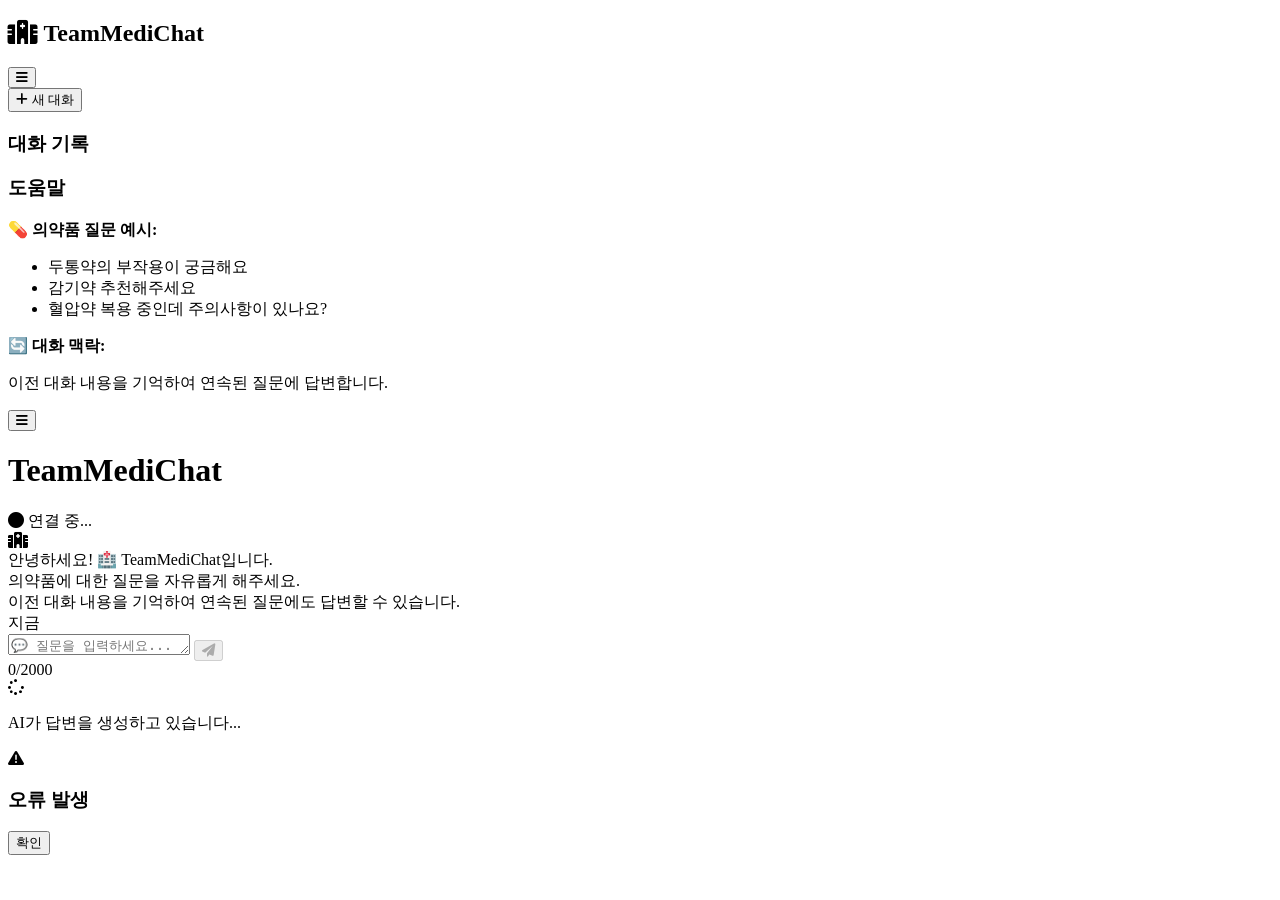
==== Pill'sGood/static/chat.html @ 1d1ced01 "대규모 업데이트: 웹 서버, 채팅 인터페이스, 새로운 노드들 추가 및 기존 노드들 개선" ====
<!DOCTYPE html>
<html lang="ko">
<head>
    <meta charset="UTF-8">
    <meta name="viewport" content="width=device-width, initial-scale=1.0">
    <title>TeamMediChat - 의약품 상담 시스템</title>
    <link rel="stylesheet" href="/static/chat.css">
    <link href="https://cdnjs.cloudflare.com/ajax/libs/font-awesome/6.0.0/css/all.min.css" rel="stylesheet">
</head>
<body>
    <div class="chat-container">
        <!-- 사이드바 -->
        <div class="sidebar" id="sidebar">
            <div class="sidebar-header">
                <h2><i class="fas fa-hospital"></i> TeamMediChat</h2>
                <button class="sidebar-toggle" id="sidebarToggle">
                    <i class="fas fa-bars"></i>
                </button>
            </div>
            
            <div class="sidebar-content">
                <!-- 새 세션 버튼 -->
                <div class="new-session-section">
                    <button class="new-session-btn" id="newSessionBtn">
                        <i class="fas fa-plus"></i> 새 대화
                    </button>
                </div>
                
                <!-- 세션 목록 -->
                <div class="sessions-section">
                    <h3>대화 기록</h3>
                    <div class="sessions-list" id="sessionsList">
                        <!-- 세션들이 여기에 동적으로 추가됨 -->
                    </div>
                </div>
                
                <!-- 도움말 -->
                <div class="help-section">
                    <h3>도움말</h3>
                    <div class="help-content">
                        <p><strong>💊 의약품 질문 예시:</strong></p>
                        <ul>
                            <li>두통약의 부작용이 궁금해요</li>
                            <li>감기약 추천해주세요</li>
                            <li>혈압약 복용 중인데 주의사항이 있나요?</li>
                        </ul>
                        <p><strong>🔄 대화 맥락:</strong></p>
                        <p>이전 대화 내용을 기억하여 연속된 질문에 답변합니다.</p>
                    </div>
                </div>
            </div>
        </div>
        
        <!-- 메인 채팅 영역 -->
        <div class="main-chat">
            <!-- 채팅 헤더 -->
            <div class="chat-header">
                <div class="chat-header-left">
                    <button class="sidebar-toggle-mobile" id="sidebarToggleMobile">
                        <i class="fas fa-bars"></i>
                    </button>
                    <h1>TeamMediChat</h1>
                </div>
                <div class="chat-header-right">
                    <span class="session-info" id="sessionInfo">
                        <i class="fas fa-circle"></i> 연결 중...
                    </span>
                </div>
            </div>
            
            <!-- 채팅 메시지 영역 -->
            <div class="chat-messages" id="chatMessages">
                <!-- 환영 메시지 -->
                <div class="message assistant-message">
                    <div class="message-avatar">
                        <i class="fas fa-hospital"></i>
                    </div>
                    <div class="message-content">
                        <div class="message-text">
                            안녕하세요! 🏥 TeamMediChat입니다.<br>
                            의약품에 대한 질문을 자유롭게 해주세요.<br>
                            이전 대화 내용을 기억하여 연속된 질문에도 답변할 수 있습니다.
                        </div>
                        <div class="message-timestamp">지금</div>
                    </div>
                </div>
            </div>
            
            <!-- 채팅 입력 영역 -->
            <div class="chat-input-container">
                <div class="chat-input-wrapper">
                    <textarea 
                        id="chatInput" 
                        placeholder="💬 질문을 입력하세요... (Shift+Enter로 줄바꿈)"
                        rows="1"
                        maxlength="2000"
                    ></textarea>
                    <button id="sendButton" class="send-button" disabled>
                        <i class="fas fa-paper-plane"></i>
                    </button>
                </div>
                <div class="input-info">
                    <span class="char-count" id="charCount">0/2000</span>
                    <span class="typing-indicator" id="typingIndicator" style="display: none;">
                        <i class="fas fa-circle"></i> 입력 중...
                    </span>
                </div>
            </div>
        </div>
    </div>
    
    <!-- 로딩 오버레이 -->
    <div class="loading-overlay" id="loadingOverlay">
        <div class="loading-spinner">
            <i class="fas fa-spinner fa-spin"></i>
            <p>AI가 답변을 생성하고 있습니다...</p>
        </div>
    </div>
    
    <!-- 오류 모달 -->
    <div class="error-modal" id="errorModal">
        <div class="error-content">
            <div class="error-header">
                <i class="fas fa-exclamation-triangle"></i>
                <h3>오류 발생</h3>
            </div>
            <div class="error-message" id="errorMessage"></div>
            <button class="error-close-btn" id="errorCloseBtn">확인</button>
        </div>
    </div>
    
    <script src="/static/chat.js"></script>
</body>
</html>
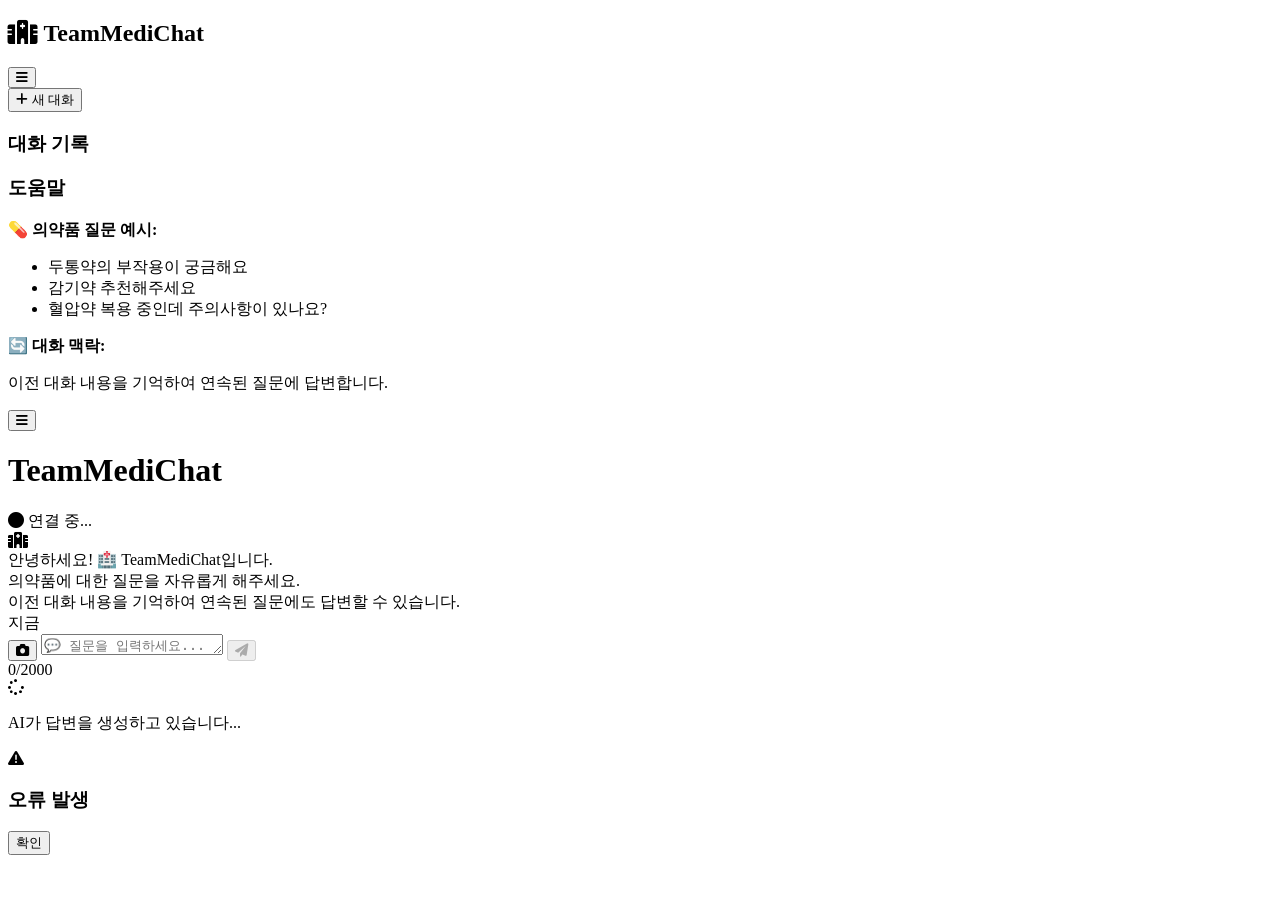
==== commit 2adafd02: "OCR 개선: EasyOCR 단일화 및 유사도 기반 약품명 매칭 구현 - EasyOCR만 사용하도록 OCR 엔진 단일화 - RapidOCR, PaddleOCR, Tesseract " ====
--- a/Pill'sGood/static/chat.html
+++ b/Pill'sGood/static/chat.html
@@ -88,7 +88,21 @@
             
             <!-- 채팅 입력 영역 -->
             <div class="chat-input-container">
+                <!-- 이미지 업로드 영역 -->
+                <div class="image-upload-section" id="imageUploadSection" style="display: none;">
+                    <div class="image-preview" id="imagePreview">
+                        <img id="previewImage" style="max-width: 200px; max-height: 150px; border-radius: 8px;">
+                        <button id="removeImageBtn" class="remove-image-btn">
+                            <i class="fas fa-times"></i>
+                        </button>
+                    </div>
+                </div>
+                
                 <div class="chat-input-wrapper">
+                    <button id="imageUploadBtn" class="image-upload-btn" title="이미지 업로드">
+                        <i class="fas fa-camera"></i>
+                    </button>
+                    <input type="file" id="imageInput" accept="image/*" style="display: none;">
                     <textarea 
                         id="chatInput" 
                         placeholder="💬 질문을 입력하세요... (Shift+Enter로 줄바꿈)"
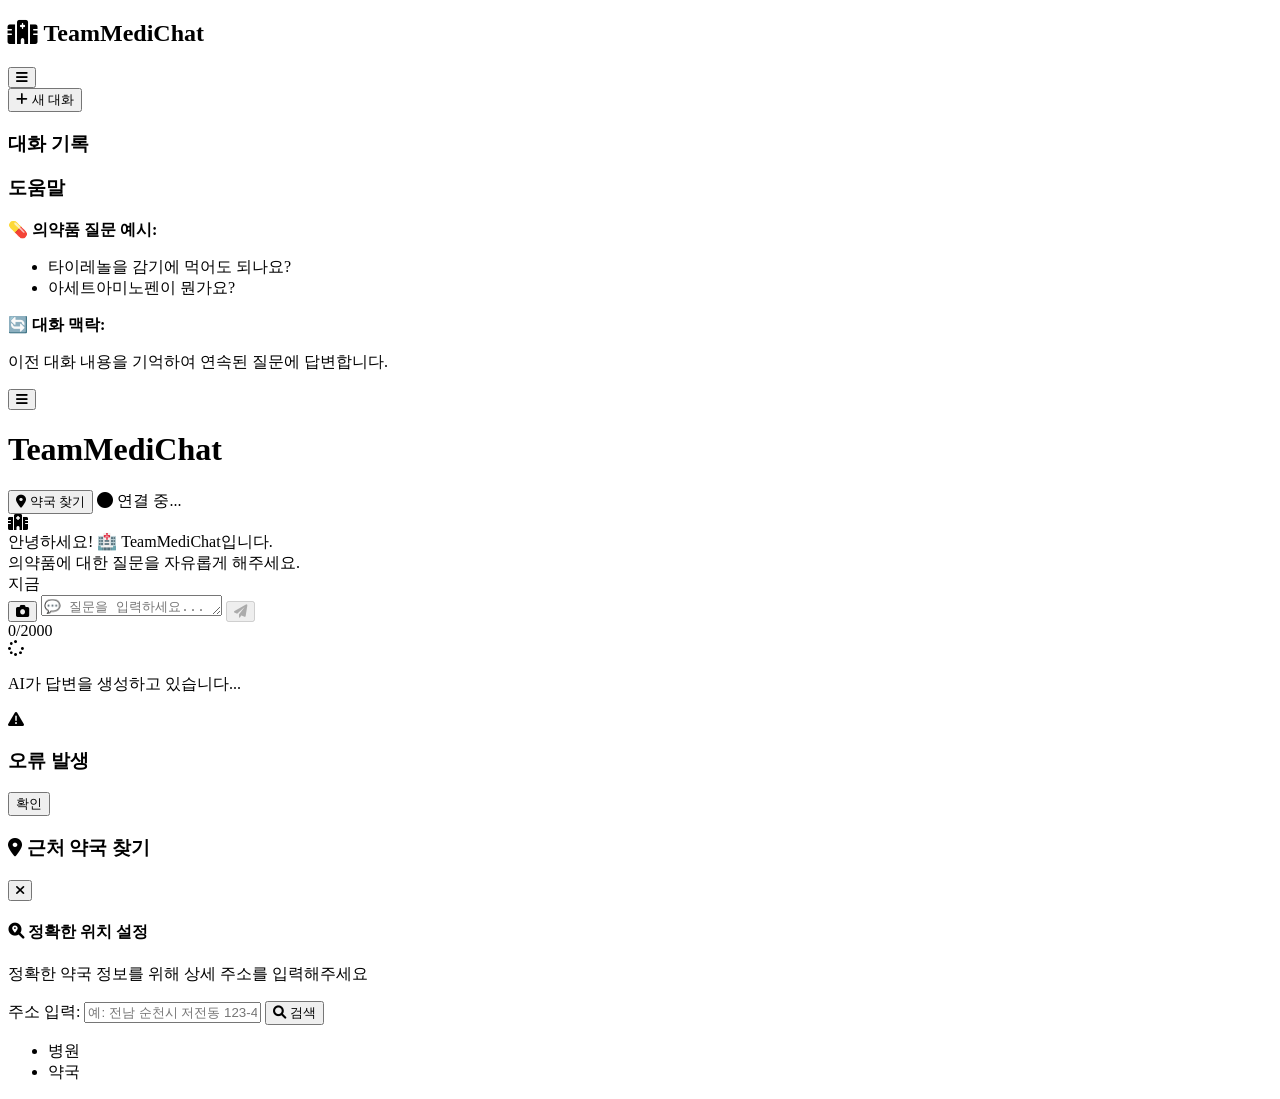
==== commit 45de7588: "RAG 시스템 업데이트: 위치 정보 기반 약국 정보 업데이트" ====
--- a/Pill'sGood/static/chat.html
+++ b/Pill'sGood/static/chat.html
@@ -40,9 +40,8 @@
                     <div class="help-content">
                         <p><strong>💊 의약품 질문 예시:</strong></p>
                         <ul>
-                            <li>두통약의 부작용이 궁금해요</li>
-                            <li>감기약 추천해주세요</li>
-                            <li>혈압약 복용 중인데 주의사항이 있나요?</li>
+                            <li>타이레놀을 감기에 먹어도 되나요?</li>
+                            <li>아세트아미노펜이 뭔가요?</li>
                         </ul>
                         <p><strong>🔄 대화 맥락:</strong></p>
                         <p>이전 대화 내용을 기억하여 연속된 질문에 답변합니다.</p>
@@ -62,6 +61,10 @@
                     <h1>TeamMediChat</h1>
                 </div>
                 <div class="chat-header-right">
+                    <button class="pharmacy-find-btn" id="pharmacyFindBtn" title="근처 약국 찾기">
+                        <i class="fas fa-map-marker-alt"></i>
+                        약국 찾기
+                    </button>
                     <span class="session-info" id="sessionInfo">
                         <i class="fas fa-circle"></i> 연결 중...
                     </span>
@@ -78,8 +81,7 @@
                     <div class="message-content">
                         <div class="message-text">
                             안녕하세요! 🏥 TeamMediChat입니다.<br>
-                            의약품에 대한 질문을 자유롭게 해주세요.<br>
-                            이전 대화 내용을 기억하여 연속된 질문에도 답변할 수 있습니다.
+                            의약품에 대한 질문을 자유롭게 해주세요.
                         </div>
                         <div class="message-timestamp">지금</div>
                     </div>
@@ -143,6 +145,62 @@
         </div>
     </div>
     
+    <!-- 카카오 맵 모달 -->
+    <div class="map-modal" id="mapModal">
+        <div class="map-modal-content">
+            <div class="map-modal-header">
+                <h3><i class="fas fa-map-marker-alt"></i> 근처 약국 찾기</h3>
+                <button class="map-modal-close" id="mapModalClose">
+                    <i class="fas fa-times"></i>
+                </button>
+            </div>
+            
+            <!-- 주소 입력 섹션 -->
+            <div class="address-input-section" id="addressInputSection">
+                <div class="address-input-header">
+                    <h4><i class="fas fa-search-location"></i> 정확한 위치 설정</h4>
+                    <p>정확한 약국 정보를 위해 상세 주소를 입력해주세요</p>
+                </div>
+                <div class="address-input-form">
+                    <div class="address-input-group">
+                        <label for="addressInput">주소 입력:</label>
+                        <input type="text" id="addressInput" placeholder="예: 전남 순천시 저전동 123-45" />
+                        <button id="searchAddressBtn" class="search-address-btn">
+                            <i class="fas fa-search"></i> 검색
+                        </button>
+                    </div>
+                    <div class="address-suggestions" id="addressSuggestions" style="display: none;">
+                        <!-- 주소 검색 결과가 여기에 표시됨 -->
+                    </div>
+                </div>
+            </div>
+            <div class="map-modal-body">
+                <div class="map-container" id="mapContainer">
+                    <div class="map_wrap">
+                        <div id="map" style="width:100%;height:100%;position:relative;overflow:hidden;"></div>
+                        <ul id="category">
+                            <li id="HP8" data-order="0"> 
+                                <span class="category_bg hospital"></span>
+                                병원
+                            </li>       
+                            <li id="PM9" data-order="1"> 
+                                <span class="category_bg pharmacy"></span>
+                                약국
+                            </li>  
+                        </ul>
+                        
+                        <!-- 위치 제어 버튼들 (제거됨) -->
+                        
+                        <!-- 위치 설정 안내 메시지 (제거됨) -->
+                    </div>
+                </div>
+            </div>
+        </div>
+    </div>
+    
+    <!-- 카카오 맵 API 직접 로드 (services 포함) -->
+    <script type="text/javascript" src="https://dapi.kakao.com/v2/maps/sdk.js?appkey=bd76054a45b215e5cf1929d0e70dd061&libraries=services"></script>
+    <!-- chat.js 로드 (test.js는 동적으로 로드됨) -->
     <script src="/static/chat.js"></script>
 </body>
 </html>
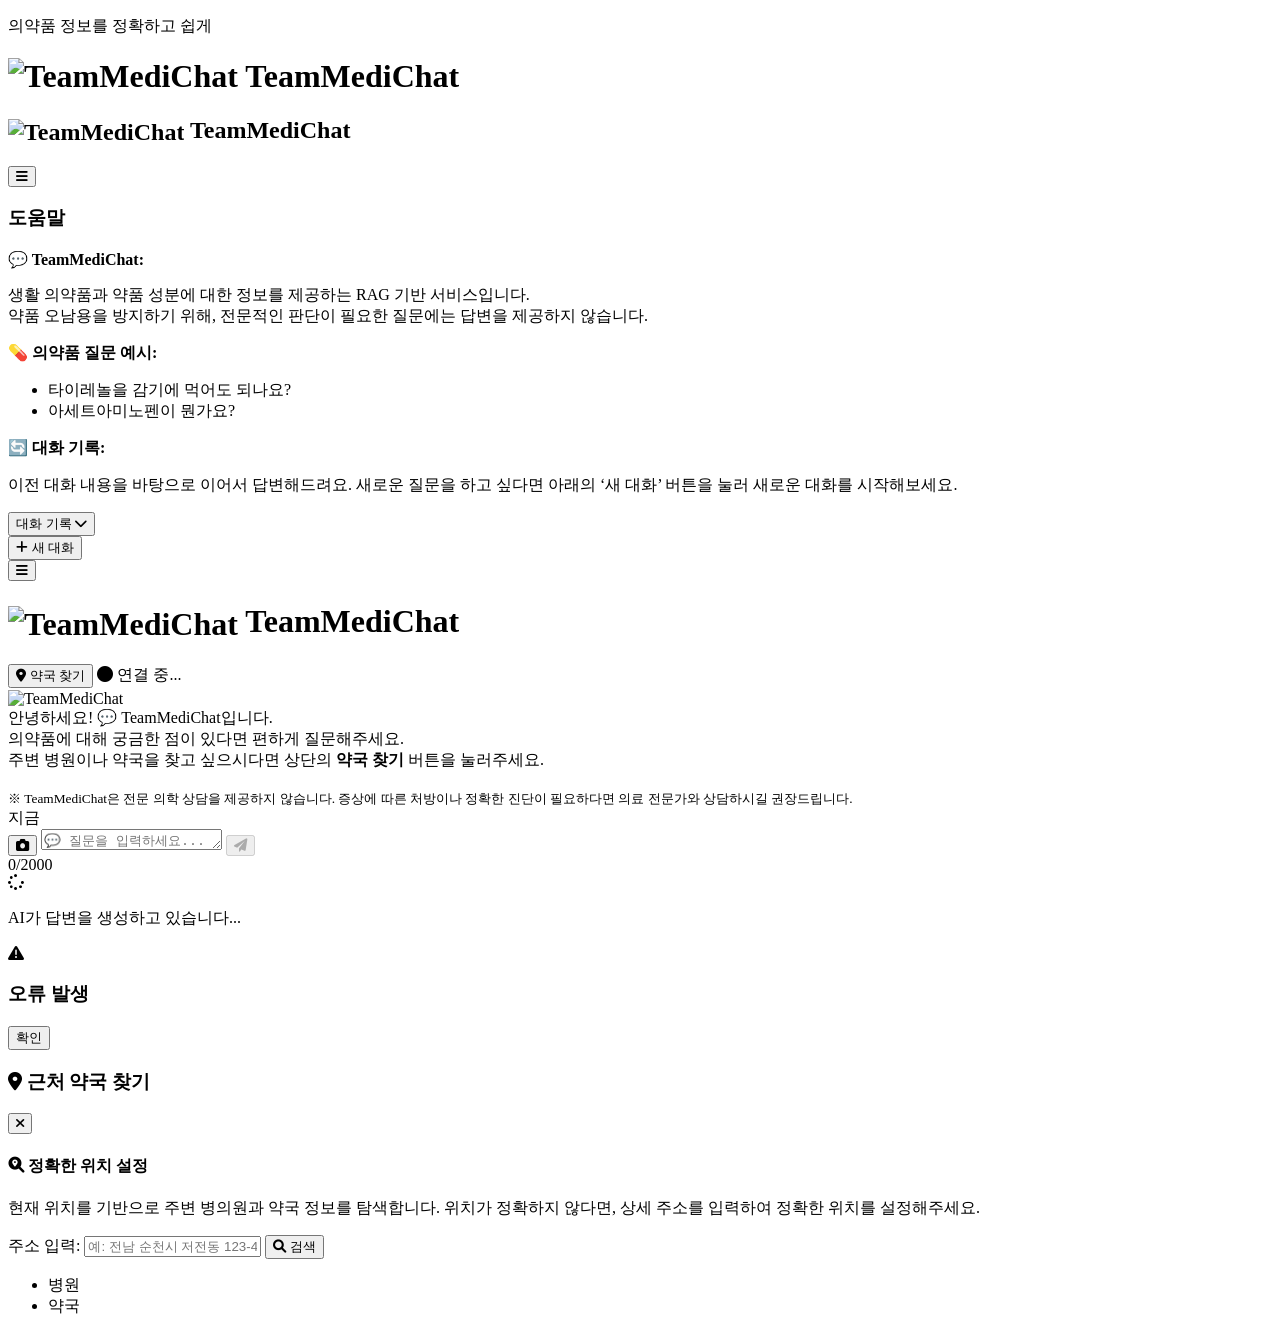
==== commit f2a99c33: "성능 최적화: LLM 호출 최소화 및 경구/외용 동적 처리 추가 - question_refinement_node: 정확한 약품명 발견 시 LLM 보정 스킵 - translation" ====
--- a/Pill'sGood/static/chat.html
+++ b/Pill'sGood/static/chat.html
@@ -1,5 +1,6 @@
 <!DOCTYPE html>
 <html lang="ko">
+
 <head>
     <meta charset="UTF-8">
     <meta name="viewport" content="width=device-width, initial-scale=1.0">
@@ -7,49 +8,70 @@
     <link rel="stylesheet" href="/static/chat.css">
     <link href="https://cdnjs.cloudflare.com/ajax/libs/font-awesome/6.0.0/css/all.min.css" rel="stylesheet">
 </head>
+
 <body>
+    <!-- 스플래시 인트로 화면 -->
+    <div class="splash-screen" id="splashScreen">
+        <div class="splash-content">
+            <p class="splash-subtitle">의약품 정보를 정확하고 쉽게</p>
+            <h1 class="splash-title">
+                <img src="/static/assets/logo_color.png" alt="TeamMediChat" class="splash-logo">
+                TeamMediChat
+            </h1>
+        </div>
+    </div>
+
     <div class="chat-container">
         <!-- 사이드바 -->
         <div class="sidebar" id="sidebar">
             <div class="sidebar-header">
-                <h2><i class="fas fa-hospital"></i> TeamMediChat</h2>
+                <h2><img src="/static/assets/logo_color.png" alt="TeamMediChat" style="width: 35px; height: 35px; vertical-align: middle;"> TeamMediChat</h2>
                 <button class="sidebar-toggle" id="sidebarToggle">
                     <i class="fas fa-bars"></i>
                 </button>
             </div>
-            
+
             <div class="sidebar-content">
+
+                <!-- 도움말 -->
+                <div class="help-section">
+                    <h3>도움말</h3>
+                    <div class="help-content">
+                        <p><strong>💬 TeamMediChat:</strong></p>
+                        <p class="help-text-gray">생활 의약품과 약품 성분에 대한 정보를 제공하는 RAG 기반 서비스입니다.<br>
+                            약품 오남용을 방지하기 위해, 전문적인 판단이 필요한 질문에는 답변을 제공하지 않습니다.</p>
+                        <p><strong>💊 의약품 질문 예시:</strong></p>
+                        <ul>
+                            <li class="help-text-gray">타이레놀을 감기에 먹어도 되나요?</li>
+                            <li class="help-text-gray">아세트아미노펜이 뭔가요?</li>
+                        </ul>
+                        <p><strong>🔄 대화 기록:</strong></p>
+                        <p class="help-text-gray">이전 대화 내용을 바탕으로 이어서 답변해드려요.
+                            새로운 질문을 하고 싶다면 아래의 ‘새 대화’ 버튼을 눌러 새로운 대화를 시작해보세요.</p>
+                    </div>
+                </div>
+
+                <!-- 세션 목록 -->
+                <div class="sessions-section">
+                    <button class="sessions-toggle-btn" id="sessionsToggleBtn">
+                        <span>대화 기록</span>
+                        <i class="fas fa-chevron-down" id="sessionsToggleIcon"></i>
+                    </button>
+                    <div class="sessions-list" id="sessionsList" style="display: none;">
+                        <!-- 세션들이 여기에 동적으로 추가됨 -->
+                    </div>
+                </div>
+
                 <!-- 새 세션 버튼 -->
                 <div class="new-session-section">
                     <button class="new-session-btn" id="newSessionBtn">
                         <i class="fas fa-plus"></i> 새 대화
                     </button>
                 </div>
-                
-                <!-- 세션 목록 -->
-                <div class="sessions-section">
-                    <h3>대화 기록</h3>
-                    <div class="sessions-list" id="sessionsList">
-                        <!-- 세션들이 여기에 동적으로 추가됨 -->
-                    </div>
-                </div>
-                
-                <!-- 도움말 -->
-                <div class="help-section">
-                    <h3>도움말</h3>
-                    <div class="help-content">
-                        <p><strong>💊 의약품 질문 예시:</strong></p>
-                        <ul>
-                            <li>타이레놀을 감기에 먹어도 되나요?</li>
-                            <li>아세트아미노펜이 뭔가요?</li>
-                        </ul>
-                        <p><strong>🔄 대화 맥락:</strong></p>
-                        <p>이전 대화 내용을 기억하여 연속된 질문에 답변합니다.</p>
-                    </div>
-                </div>
-            </div>
-        </div>
-        
+
+            </div>
+        </div>
+
         <!-- 메인 채팅 영역 -->
         <div class="main-chat">
             <!-- 채팅 헤더 -->
@@ -58,7 +80,7 @@
                     <button class="sidebar-toggle-mobile" id="sidebarToggleMobile">
                         <i class="fas fa-bars"></i>
                     </button>
-                    <h1>TeamMediChat</h1>
+                    <h1><img src="/static/assets/logo_color.png" alt="TeamMediChat" style="width: 50px; height: 50px; vertical-align: middle;"> TeamMediChat</h1>
                 </div>
                 <div class="chat-header-right">
                     <button class="pharmacy-find-btn" id="pharmacyFindBtn" title="근처 약국 찾기">
@@ -70,24 +92,24 @@
                     </span>
                 </div>
             </div>
-            
+
             <!-- 채팅 메시지 영역 -->
             <div class="chat-messages" id="chatMessages">
                 <!-- 환영 메시지 -->
                 <div class="message assistant-message">
                     <div class="message-avatar">
-                        <i class="fas fa-hospital"></i>
+                        <img src="/static/assets/logo_white.png" alt="TeamMediChat" style="width: 35px; height: 35px; vertical-align: middle;">
                     </div>
                     <div class="message-content">
-                        <div class="message-text">
-                            안녕하세요! 🏥 TeamMediChat입니다.<br>
-                            의약품에 대한 질문을 자유롭게 해주세요.
-                        </div>
+                        <div class="message-text">안녕하세요! 💬 TeamMediChat입니다.<br>
+의약품에 대해 궁금한 점이 있다면 편하게 질문해주세요.<br>
+주변 병원이나 약국을 찾고 싶으시다면 상단의 <b>약국 찾기</b> 버튼을 눌러주세요.<br><br>
+<small>※ TeamMediChat은 전문 의학 상담을 제공하지 않습니다. 증상에 따른 처방이나 정확한 진단이 필요하다면 의료 전문가와 상담하시길 권장드립니다.</small></div>
                         <div class="message-timestamp">지금</div>
                     </div>
                 </div>
             </div>
-            
+
             <!-- 채팅 입력 영역 -->
             <div class="chat-input-container">
                 <!-- 이미지 업로드 영역 -->
@@ -99,18 +121,14 @@
                         </button>
                     </div>
                 </div>
-                
+
                 <div class="chat-input-wrapper">
                     <button id="imageUploadBtn" class="image-upload-btn" title="이미지 업로드">
                         <i class="fas fa-camera"></i>
                     </button>
                     <input type="file" id="imageInput" accept="image/*" style="display: none;">
-                    <textarea 
-                        id="chatInput" 
-                        placeholder="💬 질문을 입력하세요... (Shift+Enter로 줄바꿈)"
-                        rows="1"
-                        maxlength="2000"
-                    ></textarea>
+                    <textarea id="chatInput" placeholder="💬 질문을 입력하세요... (Shift+Enter로 줄바꿈)" rows="1"
+                        maxlength="2000"></textarea>
                     <button id="sendButton" class="send-button" disabled>
                         <i class="fas fa-paper-plane"></i>
                     </button>
@@ -124,7 +142,7 @@
             </div>
         </div>
     </div>
-    
+
     <!-- 로딩 오버레이 -->
     <div class="loading-overlay" id="loadingOverlay">
         <div class="loading-spinner">
@@ -132,7 +150,7 @@
             <p>AI가 답변을 생성하고 있습니다...</p>
         </div>
     </div>
-    
+
     <!-- 오류 모달 -->
     <div class="error-modal" id="errorModal">
         <div class="error-content">
@@ -144,7 +162,7 @@
             <button class="error-close-btn" id="errorCloseBtn">확인</button>
         </div>
     </div>
-    
+
     <!-- 카카오 맵 모달 -->
     <div class="map-modal" id="mapModal">
         <div class="map-modal-content">
@@ -154,12 +172,13 @@
                     <i class="fas fa-times"></i>
                 </button>
             </div>
-            
+
             <!-- 주소 입력 섹션 -->
             <div class="address-input-section" id="addressInputSection">
                 <div class="address-input-header">
                     <h4><i class="fas fa-search-location"></i> 정확한 위치 설정</h4>
-                    <p>정확한 약국 정보를 위해 상세 주소를 입력해주세요</p>
+                    <p>현재 위치를 기반으로 주변 병의원과 약국 정보를 탐색합니다.
+                        위치가 정확하지 않다면, 상세 주소를 입력하여 정확한 위치를 설정해주세요.</p>
                 </div>
                 <div class="address-input-form">
                     <div class="address-input-group">
@@ -179,28 +198,30 @@
                     <div class="map_wrap">
                         <div id="map" style="width:100%;height:100%;position:relative;overflow:hidden;"></div>
                         <ul id="category">
-                            <li id="HP8" data-order="0"> 
+                            <li id="HP8" data-order="0">
                                 <span class="category_bg hospital"></span>
                                 병원
-                            </li>       
-                            <li id="PM9" data-order="1"> 
+                            </li>
+                            <li id="PM9" data-order="1">
                                 <span class="category_bg pharmacy"></span>
                                 약국
-                            </li>  
+                            </li>
                         </ul>
-                        
+
                         <!-- 위치 제어 버튼들 (제거됨) -->
-                        
+
                         <!-- 위치 설정 안내 메시지 (제거됨) -->
                     </div>
                 </div>
             </div>
         </div>
     </div>
-    
+
     <!-- 카카오 맵 API 직접 로드 (services 포함) -->
-    <script type="text/javascript" src="https://dapi.kakao.com/v2/maps/sdk.js?appkey=bd76054a45b215e5cf1929d0e70dd061&libraries=services"></script>
+    <script type="text/javascript"
+        src="https://dapi.kakao.com/v2/maps/sdk.js?appkey=bd76054a45b215e5cf1929d0e70dd061&libraries=services"></script>
     <!-- chat.js 로드 (test.js는 동적으로 로드됨) -->
     <script src="/static/chat.js"></script>
 </body>
-</html>
+
+</html>
